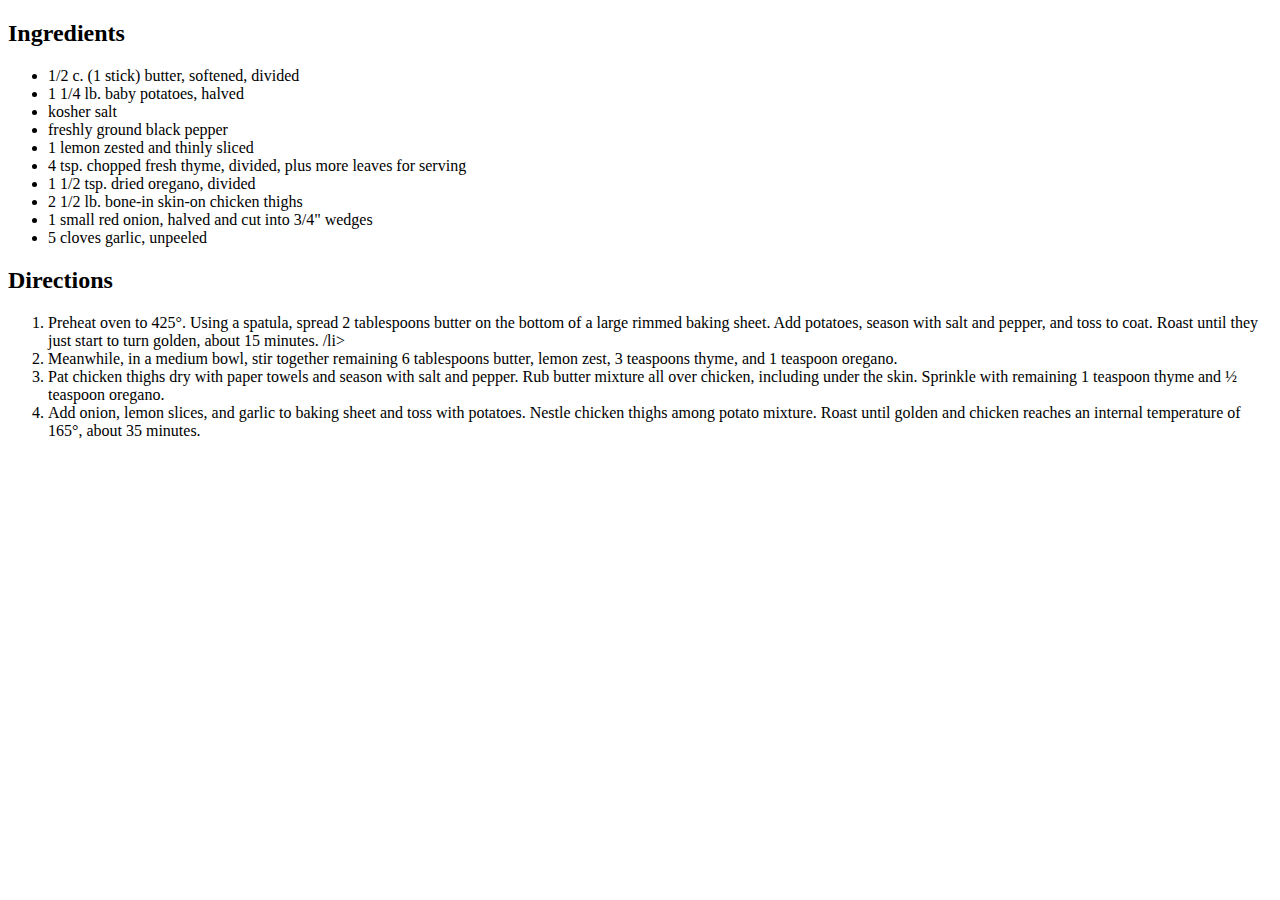
==== recipes/lemon_butter.html @ f374e500 "initial commit" ====
<!DOCTYPE html>
<html lang="en">
<head>
    <meta charset="UTF-8">
    <meta http-equiv="X-UA-Compatible" content="IE=edge">
    <meta name="viewport" content="width=device-width, initial-scale=1.0">
    <title>Butter Chicken Recipes</title>
</head>
<body>
    <h2>Ingredients</h2>
    <ul>
        <li>1/2 c. (1 stick) butter, softened, divided</li>
        <li>1 1/4 lb. baby potatoes, halved</li>
        <li>kosher salt</li>
        <li>freshly ground black pepper</li>
        <li>1 lemon zested and thinly sliced</li>
        <li>4 tsp. chopped fresh thyme, divided, plus more leaves for serving</li>
        <li>1 1/2 tsp. dried oregano, divided</li>
        <li>2 1/2 lb. bone-in skin-on chicken thighs</li>
        <li>1 small red onion, halved and cut into 3/4" wedges</li>
        <li>5 cloves garlic, unpeeled </li>
    </ul>
    <h2>Directions</h2>
    <ol>
        <li>Preheat oven to 425°. Using a spatula, spread 2 tablespoons butter on the bottom of a large rimmed baking sheet. Add potatoes, season with salt and pepper, and toss to coat. Roast until they just start to turn golden, about 15 minutes. /li>
        <li>Meanwhile, in a medium bowl, stir together remaining 6 tablespoons butter, lemon zest, 3 teaspoons thyme, and 1 teaspoon oregano. </li>
        <li>Pat chicken thighs dry with paper towels and season with salt and pepper. Rub butter mixture all over chicken, including under the skin. Sprinkle with remaining 1 teaspoon thyme and ½ teaspoon oregano. </li>
        <li>Add onion, lemon slices, and garlic to baking sheet and toss with potatoes. Nestle chicken thighs among potato mixture. Roast until golden and chicken reaches an internal temperature of 165°, about 35 minutes.</li>

    </ol>
</body>
</html>
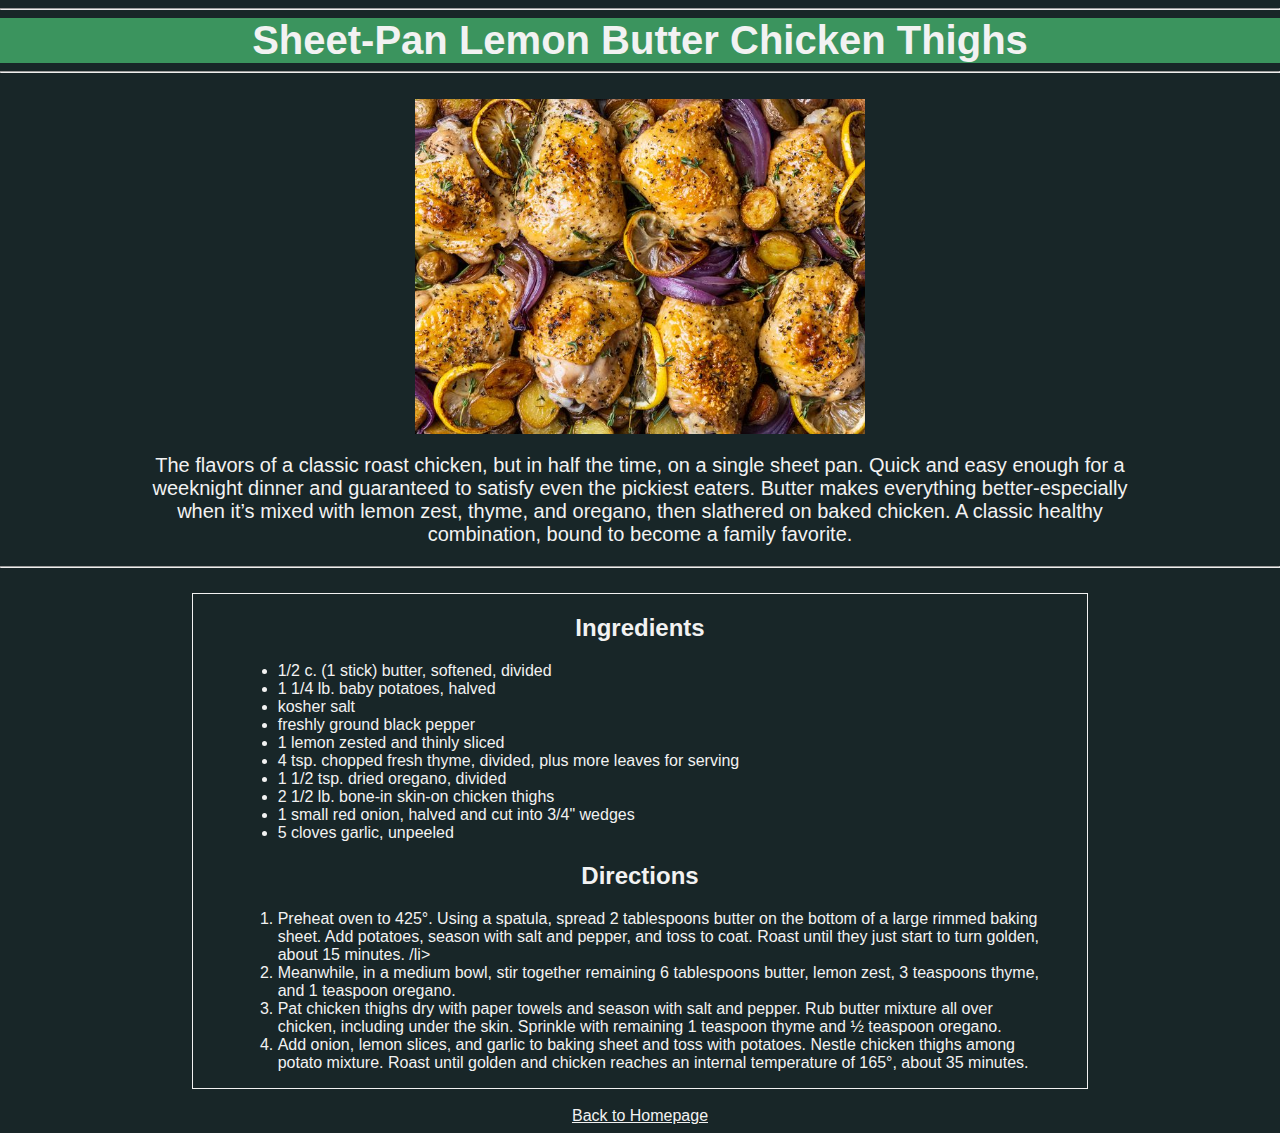
==== commit 5f7516da: "Add styles and change content a little" ====
--- a/recipes/lemon_butter.html
+++ b/recipes/lemon_butter.html
@@ -4,29 +4,48 @@
     <meta charset="UTF-8">
     <meta http-equiv="X-UA-Compatible" content="IE=edge">
     <meta name="viewport" content="width=device-width, initial-scale=1.0">
+    <link rel="stylesheet" href="../sytle.css">
     <title>Butter Chicken Recipes</title>
 </head>
 <body>
-    <h2>Ingredients</h2>
-    <ul>
-        <li>1/2 c. (1 stick) butter, softened, divided</li>
-        <li>1 1/4 lb. baby potatoes, halved</li>
-        <li>kosher salt</li>
-        <li>freshly ground black pepper</li>
-        <li>1 lemon zested and thinly sliced</li>
-        <li>4 tsp. chopped fresh thyme, divided, plus more leaves for serving</li>
-        <li>1 1/2 tsp. dried oregano, divided</li>
-        <li>2 1/2 lb. bone-in skin-on chicken thighs</li>
-        <li>1 small red onion, halved and cut into 3/4" wedges</li>
-        <li>5 cloves garlic, unpeeled </li>
-    </ul>
-    <h2>Directions</h2>
-    <ol>
-        <li>Preheat oven to 425°. Using a spatula, spread 2 tablespoons butter on the bottom of a large rimmed baking sheet. Add potatoes, season with salt and pepper, and toss to coat. Roast until they just start to turn golden, about 15 minutes. /li>
-        <li>Meanwhile, in a medium bowl, stir together remaining 6 tablespoons butter, lemon zest, 3 teaspoons thyme, and 1 teaspoon oregano. </li>
-        <li>Pat chicken thighs dry with paper towels and season with salt and pepper. Rub butter mixture all over chicken, including under the skin. Sprinkle with remaining 1 teaspoon thyme and ½ teaspoon oregano. </li>
-        <li>Add onion, lemon slices, and garlic to baking sheet and toss with potatoes. Nestle chicken thighs among potato mixture. Roast until golden and chicken reaches an internal temperature of 165°, about 35 minutes.</li>
-
-    </ol>
+    <hr>
+    <h2 class="header">Sheet-Pan Lemon Butter Chicken Thighs</h4>
+    <hr>
+    <br>
+    <img src="../images/Sheet-Pan Lemon Butter Chicken Thighs.jpg" alt="Sheet-Pan Lemon Butter Chicken Thighs" class="img">
+    <p class="header2">The flavors of a classic roast chicken, but in half the time, on a single sheet pan. Quick and easy enough for a weeknight dinner and guaranteed to satisfy even the pickiest eaters. Butter makes everything better-especially when it’s mixed with lemon zest, thyme, and oregano, then slathered on baked chicken. A classic healthy combination, bound to become a family favorite.</p> 
+    
+    <hr>
+    <div class="border">
+        <h2 class="header2">Ingredients</h2>
+        <div class="list">
+            <ul>
+                <li>1/2 c. (1 stick) butter, softened, divided</li>
+                <li>1 1/4 lb. baby potatoes, halved</li>
+                <li>kosher salt</li>
+                <li>freshly ground black pepper</li>
+                <li>1 lemon zested and thinly sliced</li>
+                <li>4 tsp. chopped fresh thyme, divided, plus more leaves for serving</li>
+                <li>1 1/2 tsp. dried oregano, divided</li>
+                <li>2 1/2 lb. bone-in skin-on chicken thighs</li>
+                <li>1 small red onion, halved and cut into 3/4" wedges</li>
+                <li>5 cloves garlic, unpeeled </li>
+            </ul>
+        </div>
+        <h2 class="header2">Directions</h2>
+        <div class="list">
+            <ol>
+                <li>Preheat oven to 425°. Using a spatula, spread 2 tablespoons butter on the bottom of a large rimmed baking sheet. Add potatoes, season with salt and pepper, and toss to coat. Roast until they just start to turn golden, about 15 minutes. /li>
+                <li>Meanwhile, in a medium bowl, stir together remaining 6 tablespoons butter, lemon zest, 3 teaspoons thyme, and 1 teaspoon oregano. </li>
+                <li>Pat chicken thighs dry with paper towels and season with salt and pepper. Rub butter mixture all over chicken, including under the skin. Sprinkle with remaining 1 teaspoon thyme and ½ teaspoon oregano. </li>
+                <li>Add onion, lemon slices, and garlic to baking sheet and toss with potatoes. Nestle chicken thighs among potato mixture. Roast until golden and chicken reaches an internal temperature of 165°, about 35 minutes.</li>
+            </ol>
+        </div>
+    </div>
+    <br>
+    <div class="margin">
+        <a href="../index.html"> Back to Homepage</a>
+    </div>
+    
 </body>
 </html>--- a/sytle.css
+++ b/sytle.css
@@ -0,0 +1,57 @@
+*{
+    background-color: #182628 ;
+    font-family: sans-serif;
+    color: #f2f2f2;
+    margin-left: 0%;
+    margin-right: 0%;
+}
+
+p{
+    font-size: 20px;
+}
+
+
+.margin,.header2{
+    text-align: center;
+    margin-left: 10%;
+    margin-right: 10%;
+}
+
+.header {
+    text-align: center;
+    background-color: #3b945e;
+    background-position: 100%;
+    font-size: 40px;
+    font-weight: bold;
+    margin: 0%;
+    padding: 0%;
+    width: 100%;
+    height: auto;
+}
+
+
+.img{
+    height: auto;
+    width: 450px;
+    display: block;
+    margin-right: auto;
+    margin-left: auto;
+}
+.logo.header{
+    display: block;
+    margin-left: auto;
+    margin-right: auto;
+    height: auto;
+    width: 100px;
+}
+
+/* Other then Home page */
+.list {
+    margin-left: 5%;
+    margin-right: 5%;
+}
+
+.border{
+    border: 1px solid #f2f2f2;
+    margin: 2% 15% 0% 15%;
+}